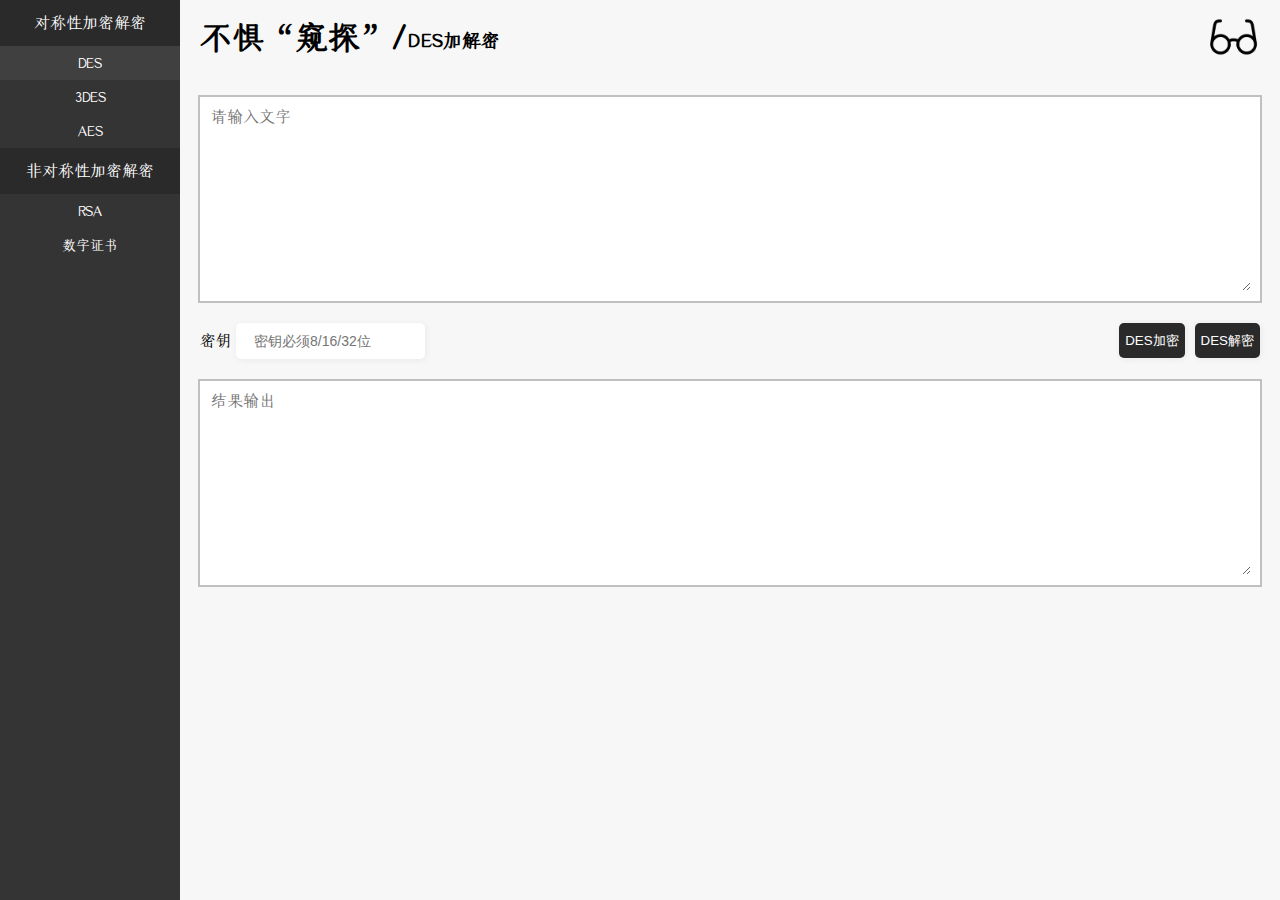
==== index.html @ 8d57ebc0 "1012" ====
<!DOCTYPE html>
<html lang="en">
<head>
    <meta charset="UTF-8">
    <title>不惧“窥探” - DES</title>
    <link rel="stylesheet" type="text/css" href="styles/main_styles.css"/>
    <link rel="stylesheet" type="text/css" href="styles/index_styles.css"/>
    <script type="text/javascript" src="js/jquery-3.4.1.min.js"></script>
    <script type="text/javascript" src="js/crypto-js.js"></script>
</head>
<body>
    <script type="text/javascript" src="js/menu.js"></script>
    <div class="content">
        <script type="text/javascript" src="js/header.js"></script>

        <div class="input_content">
            <textarea id="input_origin" placeholder="请输入文字"></textarea>
        </div>
        <div class="option_line">
            <div class="option_item">
                <span>密钥</span>
                <input id="key" class="default_input" placeholder="密钥必须8/16/32位"/>
            </div>
            <div class="btn_line">
                <button id="encryption" class="main_btn_style">DES加密</button>
                <button id="decryption" class="main_btn_style" style="margin-left: 10px">DES解密</button>
            </div>
        </div>
        <div class="input_content">
            <textarea id="input_result" placeholder="结果输出"></textarea>
        </div>
    </div>

    <script type="text/javascript" src="js/indexPage.js"></script>
</body>
</html>
---- styles/main_styles.css ----
@font-face{
    font-family: 'TsangerXuanSanM-W03';
    src: url('../font/TsangerXuanSanM-W03.ttf');
    src: url('../font/TsangerXuanSanM-W03.ttf') format('truetype');
}

body{
    margin: 0;
    padding: 0;
    display: flex;
    flex-direction: column;
    align-items: center;
    justify-content: center;
    background: #f7f7f7;
    font-family: 'TsangerXuanSanM-W03';
}

.default_input{
    border-radius: 5px;
    height: 30px;
    box-shadow: 1px 1px 6px #e9e9e9;
    text-indent: 1em;
    font-size: 14px;
    border: 2px solid rgba(125, 197, 193, 0);
}

.default_input:focus{
    border: 2px solid #c0c0c0;
}

.main_btn_style{
    height: 35px;
    border-radius: 5px;
    border: 0;
    background: #2a2a2a;
    color: #fff;
    box-shadow: 1px 1px 6px #e9e9e9;
}

.main_btn_style:hover{
    background: #585858;
}

.main_btn_style_none{
    height: 35px;
    border-radius: 5px;
    border: 0;
    background: #a5b0b3;
    color: #fff;
}

.secondary_button_style{
    height: 35px;
    border-radius: 5px;
    background: rgba(125, 197, 193, 0);
    border: 0.15rem solid #7dc5c1;
    color: #fff;
}

ul{
    display: flex;
    flex-direction: column;
    align-items: center;
    justify-content: center;
    margin: 0;
    padding: 0;
}

li{
    cursor: pointer;
    text-decoration: none;
    text-align: center;
    list-style: none;
}

a{
    cursor: pointer;
    text-decoration: none;
}

span{
    cursor: default;
}

textarea{
    width: 98%;
    height: 180px;
    margin: 10px 0;
    resize: vertical;
    font-size: 16px;
    border: 0;
    font-family: 'TsangerXuanSanM-W03';
}

.input_content{
    display: flex;
    flex-direction: column;
    align-items: center;
    justify-content: center;
    width: 100%;
    margin-top: 20px;
    border: #c0c0c0 solid 2px;
    background: #fff;
}






/*Content*********************/
.content{
    display: flex;
    flex-direction: column;
    align-items: center;
    color: #000;
    position: absolute;
    top: 0;
    left: 200px;
    bottom: 0;
    right: 20px;
}

.option_line{
    width: 100%;
    display: flex;
    flex-direction: row;
    align-items: center;
    justify-content: space-between;
    margin: 20px 0 0 0;
}

.option_item{}

.btn_line{
    display: flex;
    flex-direction: row;
    align-items: center;
    justify-content: center;
}
/*****************************/

/*Header**********************/
.content_header{
    width: 100%;
    display: flex;
    flex-direction: row;
    align-items: center;
    justify-content: space-between;
}

.content_header_title{
    display: flex;
    flex-direction: row;
    align-items: flex-end;
    justify-content: center;
}

.tool_title{
    margin-bottom: 25px;
}

.logo{
    width: auto;
    height: 40px;
    margin-left: 10px;
}
/*****************************/

/*Menu************************/
.menu{
    display: flex;
    flex-direction: column;
    align-items: center;
    color: #fff;
    background: #343434;
    width: 180px;
    position: absolute;
    top: 0;
    left: 0;
    bottom: 0;
}

.menu_title{
    width: 100%;
    padding: 15px 0;
    background: #2a2a2a;
    text-align: center;
}

.menu ul{
    width: 100%;
}

.menu ul li{
    width: 100%;
    padding: 10px 0;
    font-size: 14px;
}

.menu ul li:hover{
    background: #404040;
}
/*****************************/

/*Dialog**********************/
.dialog_content{
    display: flex;
    flex-direction: column;
    align-items: center;
    justify-content: center;
    position: fixed;
    top: 0;
    left: 0;
    right: 0;
    bottom: 0;
    background: rgba(0, 0, 0, 0.2);
    z-index: 3;
}

.dialog_pop{
    display: flex;
    flex-direction: column;
    align-items: center;
    justify-content: center;
    position: relative;
    border-radius: 0.5rem;
    background: #fff;
    box-shadow: 0.1rem 0.1rem #e4e4e4;
    z-index: 4;
}

.dialog_pop input{
    width: 50%;
    font-size: 0.7rem;
    color: #000;
    height: 2rem;
    text-indent: 1.5em;
    margin: 0.3rem 0;
}

.dialog_header{
    height: 0.3rem;
    width: 28rem;
    position: absolute;
    top: 0;
    border-radius: 2rem 2rem 0 0;
    background: #7dc5c1;
}

.dialog_progress{
    height: 0.3rem;
    width: 28rem;
    position: absolute;
    top: 0;
    border-radius: 2rem 2rem 0 0;
    background: #7dc5c1;
}

#progress {
    height: 0.3rem;
    background-color: #01da00;
    border-radius: 2rem 2rem 0 0;
    position: absolute;
    z-index: 10;
}

.dialog_title{
    width: 70%;
    text-align: center;
    font-size: 1.2rem;
    margin-bottom: 1.5rem;
}

.dialog_btn_line{
    width: 100%;
    display: flex;
    flex-direction: row;
    align-items: center;
    justify-content: center;
    margin-top: 1.5rem;
    color: #fff;
}

/*****************************/
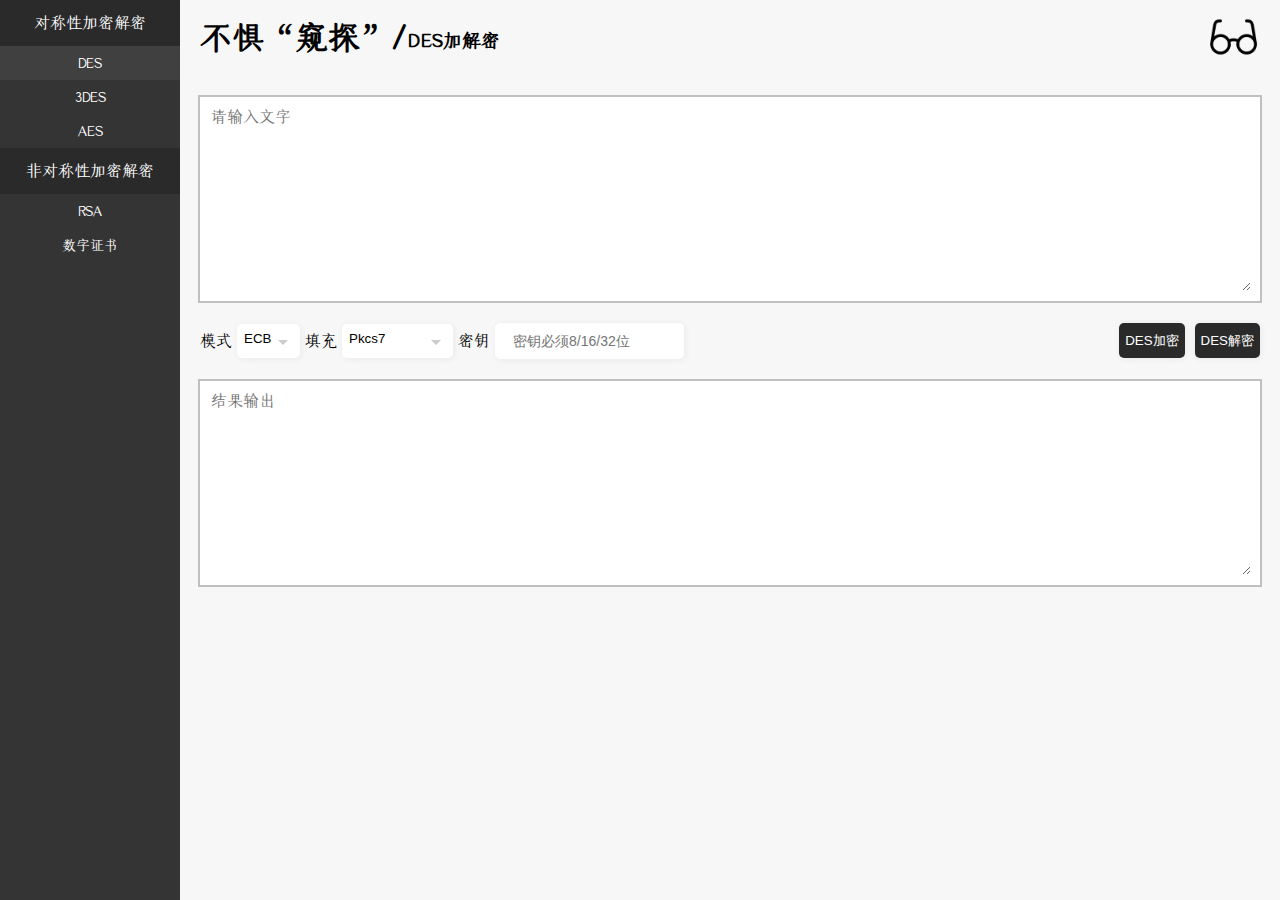
==== commit 7eb20325: "1013" ====
--- a/index.html
+++ b/index.html
@@ -18,7 +18,32 @@
         </div>
         <div class="option_line">
             <div class="option_item">
-                <span>密钥</span>
+                <span style="margin-right: 5px;">模式</span>
+                <div class="select">
+                    <select id="mode" onchange="onModeChange()">
+                        <option value ="ecb">ECB</option>
+                        <option value ="cbc">CBC</option>
+                        <option value="ctr">CTR</option>
+                        <option value="ofb">OFB</option>
+                        <option value="cfb">CFB</option>
+                    </select>
+                </div>
+                <span style="margin: 0 5px;">填充</span>
+                <div class="select">
+                    <select id="padding">
+                        <option value ="pkcs7">Pkcs7</option>
+                        <option value ="ansix923">AnsiX923</option>
+                        <option value="iso10126">Iso10126</option>
+                        <option value="iso97971">Iso97971</option>
+                        <option value="nopadding">NoPadding</option>
+                        <option value="zeropadding">ZeroPadding</option>
+                    </select>
+                </div>
+                <div id="iv_content" class="option_item" style="display: none;">
+                    <span style="margin: 0 5px;">偏移量iv</span>
+                    <input id="iv" class="default_input" placeholder="ECB和CFB模式不填"/>
+                </div>
+                <span style="margin: 0 5px;">密钥</span>
                 <input id="key" class="default_input" placeholder="密钥必须8/16/32位"/>
             </div>
             <div class="btn_line">
@@ -31,6 +56,7 @@
         </div>
     </div>
 
-    <script type="text/javascript" src="js/indexPage.js"></script>
+    <script type="text/javascript" src="js/dialog_tips.js"></script>
+    <script type="text/javascript" src="js/DESPage.js"></script>
 </body>
 </html>--- a/styles/main_styles.css
+++ b/styles/main_styles.css
@@ -105,8 +105,54 @@
 
 
 
-
-
+/*Select**********************/
+.select {
+    display: inline-block;
+    position: relative;
+    height: 30px;
+    vertical-align: middle;
+    padding: 0;
+    overflow: hidden;
+    background-color: #fff;
+    color: #555;
+    border: 2px solid rgba(192, 192, 192, 0);
+    text-shadow: none;
+    border-radius: 5px;
+    box-shadow: 1px 1px 6px #e9e9e9;
+    z-index: 2;
+}
+
+.select:hover {
+    border: 2px solid #c0c0c0;
+}
+
+.select:before {
+    content: "";
+    position: absolute;
+    width: 0;
+    height: 0;
+    border: 5px solid transparent;
+    border-top-color: #ccc;
+    top: 14px;
+    right: 10px;
+    cursor: pointer;
+    z-index: -2;
+}
+.select select {
+    cursor: pointer;
+    padding: 5px 25px 5px 5px;
+    width: 100%;
+    border: none;
+    background: transparent;
+    background-image: none;
+    -webkit-appearance: none;
+    -moz-appearance: none;
+}
+
+.select select:focus {
+    outline: none;
+}
+/*****************************/
 
 /*Content*********************/
 .content{
@@ -130,7 +176,12 @@
     margin: 20px 0 0 0;
 }
 
-.option_item{}
+.option_item{
+    display: flex;
+    flex-direction: row;
+    align-items: center;
+    justify-content: center;
+}
 
 .btn_line{
     display: flex;
@@ -245,7 +296,7 @@
     position: absolute;
     top: 0;
     border-radius: 2rem 2rem 0 0;
-    background: #7dc5c1;
+    background: #343434;
 }
 
 .dialog_progress{
